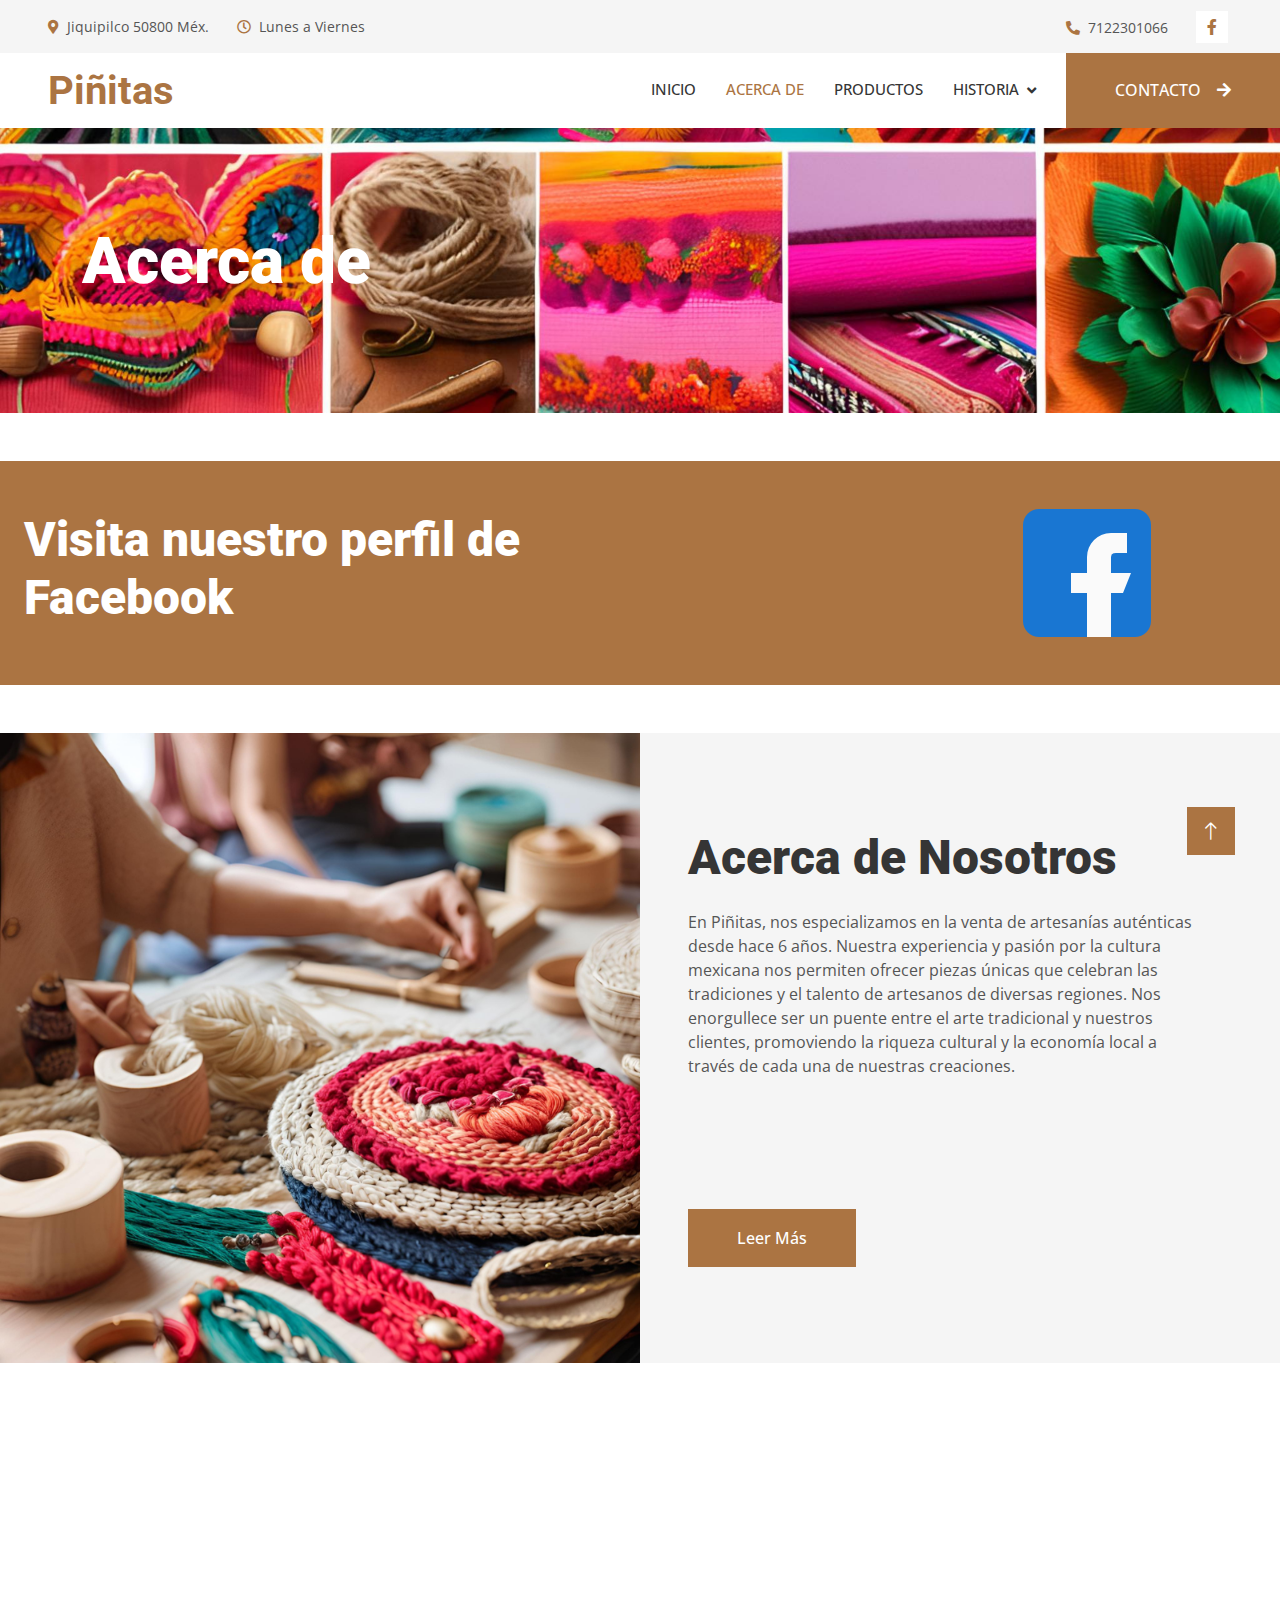
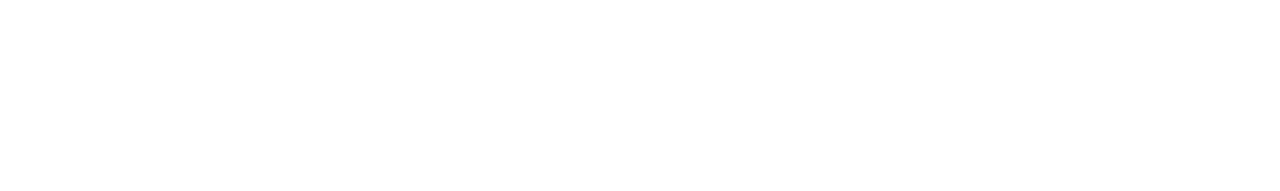
==== about.html @ dd382c9b "Add files via upload" ====
<!DOCTYPE html>
<html lang="en">

<head>
    <meta charset="utf-8">
    <title>Piñitas (Acerca de)</title>
    <meta content="width=device-width, initial-scale=1.0" name="viewport">
    <meta content="" name="keywords">
    <meta content="" name="description">

    <!-- Favicon -->
    <link href="img/favicon.ico" rel="icon">

    <!-- Google Web Fonts -->
    <link rel="preconnect" href="https://fonts.googleapis.com">
    <link rel="preconnect" href="https://fonts.gstatic.com" crossorigin>
    <link href="https://fonts.googleapis.com/css2?family=Open+Sans:wght@400;500&family=Roboto:wght@500;700;900&display=swap" rel="stylesheet"> 

    <!-- Icon Font Stylesheet -->
    <link href="https://cdnjs.cloudflare.com/ajax/libs/font-awesome/5.10.0/css/all.min.css" rel="stylesheet">
    <link href="https://cdn.jsdelivr.net/npm/bootstrap-icons@1.4.1/font/bootstrap-icons.css" rel="stylesheet">

    <!-- Libraries Stylesheet -->
    <link href="lib/animate/animate.min.css" rel="stylesheet">
    <link href="lib/owlcarousel/assets/owl.carousel.min.css" rel="stylesheet">
    <link href="lib/lightbox/css/lightbox.min.css" rel="stylesheet">

    <!-- Customized Bootstrap Stylesheet -->
    <link href="css/bootstrap.min.css" rel="stylesheet">

    <!-- Template Stylesheet -->
    <link href="css/style.css" rel="stylesheet">
</head>

<body>
    <!-- Spinner Start -->
    <div id="spinner" class="show bg-white position-fixed translate-middle w-100 vh-100 top-50 start-50 d-flex align-items-center justify-content-center">
        <div class="spinner-grow text-primary" style="width: 3rem; height: 3rem;" role="status">
            <span class="sr-only">Loading...</span>
        </div>
    </div>
    <!-- Spinner End -->


     <!-- Topbar Start -->
     <div class="container-fluid bg-light p-0">
        <div class="row gx-0 d-none d-lg-flex">
            <div class="col-lg-7 px-5 text-start">
                <div class="h-100 d-inline-flex align-items-center py-3 me-4">
                    <small class="fa fa-map-marker-alt text-primary me-2"></small>
                    <small>

                        Jiquipilco 50800 Méx.
                    </small>
                </div>
                <div class="h-100 d-inline-flex align-items-center py-3">
                    <small class="far fa-clock text-primary me-2"></small>
                    <small>Lunes a Viernes</small>
                </div>
            </div>
            <div class="col-lg-5 px-5 text-end">
                <div class="h-100 d-inline-flex align-items-center py-3 me-4">
                    <small class="fa fa-phone-alt text-primary me-2"></small>
                    <small>7122301066
                    </small>
                </div>
                <div class="h-100 d-inline-flex align-items-center">
                    <a class="btn btn-sm-square bg-white text-primary me-1" href="https://www.facebook.com/profile.php?id=61562363523118"><i
                            class="fab fa-facebook-f"></i></a>

                </div>
            </div>
        </div>
    </div>
    <!-- Topbar End -->


    <!-- Navbar Start -->
    <nav class="navbar navbar-expand-lg bg-white navbar-light sticky-top p-0">
        <a href="index.html" class="navbar-brand d-flex align-items-center px-4 px-lg-5">
            <h1 class="m-0 text-primary">Piñitas</h1>
        </a>
        <button type="button" class="navbar-toggler me-4" data-bs-toggle="collapse" data-bs-target="#navbarCollapse">
            <span class="navbar-toggler-icon"></span>
        </button>
        <div class="collapse navbar-collapse" id="navbarCollapse">
            <div class="navbar-nav ms-auto p-4 p-lg-0">
                <a href="index.html" class="nav-item nav-link ">Inicio</a>
                <a href="about.html" class="nav-item nav-link active">Acerca de</a>
                <a href="service.html" class="nav-item nav-link">Productos</a>

                <div class="nav-item dropdown">
                    <a href="#" class="nav-link dropdown-toggle" data-bs-toggle="dropdown">Historia</a>
                    <div class="dropdown-menu fade-up m-0">
                        <a href="feature.html" class="dropdown-item">Concocelo</a>
                        <a href="quote.html" class="dropdown-item">Jiquipilco</a>

                        <a href="testimonial.html" class="dropdown-item">Testimonial</a>

                    </div>
                </div>

            </div>
            <a href="contact.html" class="btn btn-primary py-4 px-lg-5 d-none d-lg-block">CONTACTO<i
                    class="fa fa-arrow-right ms-3"></i></a>
        </div>
    </nav>
    <!-- Navbar End -->


    <!-- Page Header Start -->
    <div class="container-fluid page-header py-5 mb-5">
        <div class="container py-5">
            <h1 class="display-3 text-white mb-3 animated slideInDown">Acerca de</h1>
            <nav aria-label="breadcrumb animated slideInDown">
           
            </nav>
        </div>
    </div>
    <!-- Page Header End -->


    <!-- Firm Visit Start -->
    <div class="container-fluid bg-primary bg-icon mt-5 py-6">
        
        <div class="container-xxl py-5">
            <div class="row g-8 align-items-center">
                <div class="col-md-7 wow fadeIn" data-wow-delay="0.1s">
                    <h1 class="display-5 text-white mb-">Visita nuestro perfil de Facebook</h1>
    
                </div>
                <div class="col-md-4 text-md-end wow fadeIn" data-wow-delay="0.5s">
    
                    <a href="https://www.facebook.com/profile.php?id=61562363523118" target="_blank">
                        <img class="img-fluid custom-img" src="img/facebook.png" alt="Facebook Profile">
                    </a>
    
    
                </div>
            </div>
        </div>
    </div>
    <!-- Firm Visit End -->

 <!-- About Start -->
 <div class="container-fluid bg-light overflow-hidden my-5 px-lg-0">
    <div class="container about px-lg-0">
        <div class="row g-0 mx-lg-0">
            <div class="col-lg-6 ps-lg-0" style="min-height: 400px;">
                <div class="position-relative h-100">
                    <img class="position-absolute img-fluid w-100 h-100" src="img/abou.png"
                        style="object-fit: cover;" alt="">
                </div>
            </div>
            <div class="col-lg-6 about-text py-5 wow fadeIn" data-wow-delay="0.5s">
                <div class="p-lg-5 pe-lg-0">
                    <div class="section-title text-start">
                        <h1 class="display-5 mb-4">Acerca de Nosotros</h1>
                    </div>
                    <p class="mb-4 pb-2">En Piñitas, nos especializamos en la venta de artesanías auténticas desde
                        hace 6 años. Nuestra experiencia y pasión por la cultura mexicana nos permiten ofrecer
                        piezas únicas que celebran las tradiciones y el talento de artesanos de diversas regiones.
                        Nos enorgullece ser un puente entre el arte tradicional y nuestros clientes, promoviendo la
                        riqueza cultural y la economía local a través de cada una de nuestras creaciones.</p>
                    <div class="row g-4 mb-4 pb-2">
                        <div class="col-sm-6 wow fadeIn" data-wow-delay="0.1s">
                            <div class="d-flex align-items-center">
                                <div class="d-flex flex-shrink-0 align-items-center justify-content-center bg-white"
                                    style="width: 60px; height: 60px;">
                                    <i class="fa fa-users fa-2x text-primary"></i>
                                </div>
                                <div class="ms-3">
                                    <h2 class="text-primary mb-1" data-toggle="counter-up">6</h2>

                                    <p class="fw-medium mb-0"><strong>Años de Experiencia </strong></p>
                                </div>
                            </div>
                        </div>
                        
                    </div>
                    <a href="about.html" class="btn btn-primary py-3 px-5">Leer Más</a>
                </div>
            </div>
        </div>
    </div>
</div>
<!-- About End -->


  
        

   
    <!-- Footer Start -->
    <div class="container-fluid bg-dark text-light footer mt-5 pt-5 wow fadeIn" data-wow-delay="0.1s">
        <div class="container py-5">
            <div class="row g-5">
                <div class="col-lg-3 col-md-6">
                    <h4 class="text-light mb-4">Contactanos</h4>
                    <p class="mb-2"><i class="fa fa-map-marker-alt me-3"></i>Jiquipilco 50800 Méx. </p>
                    <p class="mb-2"><i class="fa fa-phone-alt me-3"></i>7122301066 </p>
                    <p class="mb-2"><i class="fa fa-envelope me-3"></i>pinitas.artesanias@gmail.com</p>
                    <div class="d-flex pt-2">

                        <a class="btn btn-outline-light btn-social" href="https://www.facebook.com/profile.php?id=61562363523118"><i class="fab fa-facebook-f"></i></a>

                    </div>
                </div>
                <div class="col-lg-3 col-md-6">
                    <h4 class="text-light mb-4">Productos</h4>
                    <a class="btn btn-link" href="service.html">Jarros</a>
                    <a class="btn btn-link" href="service.html">Metates</a>
                    <a class="btn btn-link" href="service.html">Vestimenta</a>
                    <a class="btn btn-link" href="service.html">Juguetes</a>
                    <a class="btn btn-link" href="service.html">Dulces</a>
                    <a class="btn btn-link" href="service.html">Morrales</a>
                </div>
                <div class="col-lg-3 col-md-6">
                    <h4 class="text-light mb-4">Enlaces más visitados</h4>
                    <a class="btn btn-link" href="about.html">Acerca de</a>
                    <a class="btn btn-link" href="service.html">Productos</a>
                    <a class="btn btn-link" href="feature.html">Concocelo</a>
                    <a class="btn btn-link" href="quote.html">Jiquipilco</a>
                    <a class="btn btn-link" href="testimonial.html">Testimonial</a>
                    <a class="btn btn-link" href="contact.html">Contacto</a>
                </div>
                <div class="col-lg-3 col-md-6">
                    <h1 class="text-primary mb-4">Piñitas</h1>

                    <p>"Artesanias y Tradición"</p>
                    <div class="position-relative mx-auto" style="max-width: 400px;">

                        <button type="button" class="btn btn-primary py-1 position-relative top-0 end-0 mt-2 me-1"> <a
                                href="contact.html" class="text-light">Contacto</a></button>
                    </div>
                </div>
            </div>
        </div>

    </div>
    <!-- Footer End -->


    <!-- Back to Top -->
    <a href="#" class="btn btn-lg btn-primary btn-lg-square rounded-0 back-to-top"><i class="bi bi-arrow-up"></i></a>


    <!-- JavaScript Libraries -->
    <script src="https://code.jquery.com/jquery-3.4.1.min.js"></script>
    <script src="https://cdn.jsdelivr.net/npm/bootstrap@5.0.0/dist/js/bootstrap.bundle.min.js"></script>
    <script src="lib/wow/wow.min.js"></script>
    <script src="lib/easing/easing.min.js"></script>
    <script src="lib/waypoints/waypoints.min.js"></script>
    <script src="lib/counterup/counterup.min.js"></script>
    <script src="lib/owlcarousel/owl.carousel.min.js"></script>
    <script src="lib/isotope/isotope.pkgd.min.js"></script>
    <script src="lib/lightbox/js/lightbox.min.js"></script>

    <!-- Template Javascript -->
    <script src="js/main.js"></script>
</body>

</html>
---- css/style.css ----
/********** Template CSS **********/
:root {
    --primary: #AB7442;
    --light: #F5F5F5;
    --dark: #353535;
}

.fw-medium {
    font-weight: 500 !important;
}

.fw-bold {
    font-weight: 700 !important;
}

.fw-black {
    font-weight: 900 !important;
}

.back-to-top {
    position: fixed;
    display: none;
    right: 45px;
    bottom: 45px;
    z-index: 99;
}


/*** Spinner ***/
#spinner {
    opacity: 0;
    visibility: hidden;
    transition: opacity .5s ease-out, visibility 0s linear .5s;
    z-index: 99999;
}

#spinner.show {
    transition: opacity .5s ease-out, visibility 0s linear 0s;
    visibility: visible;
    opacity: 1;
}


/*** Button ***/
.btn {
    font-weight: 500;
    transition: .5s;
}

.btn.btn-primary,
.btn.btn-secondary {
    color: #FFFFFF;
}

.btn-square {
    width: 38px;
    height: 38px;
}

.btn-sm-square {
    width: 32px;
    height: 32px;
}

.btn-lg-square {
    width: 48px;
    height: 48px;
}

.btn-square,
.btn-sm-square,
.btn-lg-square {
    padding: 0;
    display: flex;
    align-items: center;
    justify-content: center;
    font-weight: normal;
}

/*** Navbar ***/
.navbar .dropdown-toggle::after {
    border: none;
    content: "\f107";
    font-family: "Font Awesome 5 Free";
    font-weight: 900;
    vertical-align: middle;
    margin-left: 8px;
}

.navbar-light .navbar-nav .nav-link {
    margin-right: 30px;
    padding: 25px 0;
    color: #FFFFFF;
    font-size: 15px;
    font-weight: 500;
    text-transform: uppercase;
    outline: none;
}

.navbar-light .navbar-nav .nav-link:hover,
.navbar-light .navbar-nav .nav-link.active {
    color: var(--primary);
}

@media (max-width: 991.98px) {
    .navbar-light .navbar-nav .nav-link  {
        margin-right: 0;
        padding: 10px 0;
    }

    .navbar-light .navbar-nav {
        border-top: 1px solid #EEEEEE;
    }
}

.navbar-light .navbar-brand,
.navbar-light a.btn {
    height: 75px;
}

.navbar-light .navbar-nav .nav-link {
    color: var(--dark);
    font-weight: 500;
}

.navbar-light.sticky-top {
    top: -100px;
    transition: .5s;
}

@media (min-width: 992px) {
    .navbar .nav-item .dropdown-menu {
        display: block;
        border: none;
        margin-top: 0;
        top: 150%;
        opacity: 0;
        visibility: hidden;
        transition: .5s;
    }

    .navbar .nav-item:hover .dropdown-menu {
        top: 100%;
        visibility: visible;
        transition: .5s;
        opacity: 1;
    }
}


/*** Header ***/
@media (max-width: 768px) {
    .header-carousel .owl-carousel-item {
        position: relative;
        min-height: 500px;
    }
    
    .header-carousel .owl-carousel-item img {
        position: absolute;
        width: 100%;
        height: 100%;
        object-fit: cover;
    }

    .header-carousel .owl-carousel-item h5,
    .header-carousel .owl-carousel-item p {
        font-size: 14px !important;
        font-weight: 400 !important;
    }

    .header-carousel .owl-carousel-item h1 {
        font-size: 30px;
        font-weight: 600;
    }
}

.header-carousel .owl-nav {
    position: absolute;
    width: 200px;
    height: 45px;
    bottom: 30px;
    left: 50%;
    transform: translateX(-50%);
    display: flex;
    justify-content: space-between;
}

.header-carousel .owl-nav .owl-prev,
.header-carousel .owl-nav .owl-next {
    width: 45px;
    height: 45px;
    display: flex;
    align-items: center;
    justify-content: center;
    color: #FFFFFF;
    background: transparent;
    border: 1px solid #FFFFFF;
    font-size: 22px;
    transition: .5s;
}

.header-carousel .owl-nav .owl-prev:hover,
.header-carousel .owl-nav .owl-next:hover {
    background: var(--primary);
    border-color: var(--primary);
}

.header-carousel .owl-dots {
    position: absolute;
    height: 45px;
    bottom: 30px;
    left: 50%;
    transform: translateX(-50%);
    display: flex;
    align-items: center;
    justify-content: center;
}

.header-carousel .owl-dot {
    position: relative;
    display: inline-block;
    margin: 0 5px;
    width: 15px;
    height: 15px;
    background: transparent;
    border: 1px solid #FFFFFF;
    transition: .5s;
}

.header-carousel .owl-dot::after {
    position: absolute;
    content: "";
    width: 5px;
    height: 5px;
    top: 4px;
    left: 4px;
    background: transparent;
    border: 1px solid #FFFFFF;
}

.header-carousel .owl-dot.active {
    background: var(--primary);
    border-color: var(--primary);
}

.page-header {
    background:  url(../img/carruselfondo.png) center center no-repeat;
    background-size: cover;
}

.breadcrumb-item + .breadcrumb-item::before {
    color: var(--light);
}


/*** Section Title ***/
.section-title h1 {
    position: relative;
    display: inline-block;
    padding: 0 60px;
}

.section-title.text-start h1 {
    padding-left: 0;
}
/*** Section
.section-title h1::before,
.section-title h1::after {
    position: absolute;
    content: "";
    width: 45px;
    height: 5px;
    bottom: 0;
    background: var(--dark);
}
Title ***/

.section-title h1::before {
    left: 0;
}

.section-title h1::after {
    right: 0;
}

.section-title.text-start h1::before {
    display: none;
}


/*** About ***/
@media (min-width: 992px) {
    .container.about {
        max-width: 100% !important;
    }

    .about-text  {
        padding-right: calc(((100% - 960px) / 2) + .75rem);
    }
}

@media (min-width: 1200px) {
    .about-text  {
        padding-right: calc(((100% - 1140px) / 2) + .75rem);
    }
}

@media (min-width: 1400px) {
    .about-text  {
        padding-right: calc(((100% - 1320px) / 2) + .75rem);
    }
}


/*** Service ***/
.service-item img {
    transition: .5s;
}

.service-item:hover img {
    transform: scale(1.1);
}


/*** Feature ***/
@media (min-width: 992px) {
    .container.feature {
        max-width: 100% !important;
    }

    .feature-text  {
        padding-left: calc(((100% - 960px) / 2) + .75rem);
    }
}

@media (min-width: 1200px) {
    .feature-text  {
        padding-left: calc(((100% - 1140px) / 2) + .75rem);
    }
}

@media (min-width: 1400px) {
    .feature-text  {
        padding-left: calc(((100% - 1320px) / 2) + .75rem);
    }
}


/*** Project Portfolio ***/
#portfolio-flters li {
    display: inline-block;
    font-weight: 500;
    color: var(--dark);
    cursor: pointer;
    transition: .5s;
    border-bottom: 2px solid transparent;
}

#portfolio-flters li:hover,
#portfolio-flters li.active {
    color: var(--primary);
    border-color: var(--primary);
}

.portfolio-item img {
    transition: .5s;
}

.portfolio-item:hover img {
    transform: scale(1.1);
}

.portfolio-item .portfolio-overlay {
    position: absolute;
    display: flex;
    align-items: center;
    justify-content: center;
    width: 0;
    height: 0;
    bottom: 0;
    left: 50%;
    background: rgba(53, 53, 53, .7);
    transition: .5s;
}

.portfolio-item:hover .portfolio-overlay {
    width: 100%;
    height: 100%;
    left: 0;
}

.portfolio-item .portfolio-overlay .btn {
    opacity: 0;
}

.portfolio-item:hover .portfolio-overlay .btn {
    opacity: 1;
}


/*** Quote ***/
@media (min-width: 992px) {
    .container.quote {
        max-width: 100% !important;
    }

    .quote-text  {
        padding-right: calc(((100% - 960px) / 2) + .75rem);
    }
}

@media (min-width: 1200px) {
    .quote-text  {
        padding-right: calc(((100% - 1140px) / 2) + .75rem);
    }
}

@media (min-width: 1400px) {
    .quote-text  {
        padding-right: calc(((100% - 1320px) / 2) + .75rem);
    }
}


/*** Team ***/
.team-item img {
    transition: .5s;
}

.team-item:hover img {
    transform: scale(1.1);
}

.team-item .team-social {
    position: absolute;
    width: 38px;
    top: 50%;
    left: -38px;
    transform: translateY(-50%);
    display: flex;
    flex-direction: column;
    background: #FFFFFF;
    transition: .5s;
}

.team-item .team-social .btn {
    color: var(--primary);
    background: #FFFFFF;
}

.team-item .team-social .btn:hover {
    color: #FFFFFF;
    background: var(--primary);
}

.team-item:hover .team-social {
    left: 0;
}


/*** Testimonial ***/
.testimonial-carousel::before {
    position: absolute;
    content: "";
    top: 0;
    left: 0;
    height: 100%;
    width: 0;
    background: linear-gradient(to right, rgba(255, 255, 255, 1) 0%, rgba(255, 255, 255, 0) 100%);
    z-index: 1;
}

.testimonial-carousel::after {
    position: absolute;
    content: "";
    top: 0;
    right: 0;
    height: 100%;
    width: 0;
    background: linear-gradient(to left, rgba(255, 255, 255, 1) 0%, rgba(255, 255, 255, 0) 100%);
    z-index: 1;
}

@media (min-width: 768px) {
    .testimonial-carousel::before,
    .testimonial-carousel::after {
        width: 200px;
    }
}

@media (min-width: 992px) {
    .testimonial-carousel::before,
    .testimonial-carousel::after {
        width: 300px;
    }
}

.testimonial-carousel .owl-item .testimonial-text {
    border: 5px solid var(--light);
    transform: scale(.8);
    transition: .5s;
}

.testimonial-carousel .owl-item.center .testimonial-text {
    transform: scale(1);
}

.testimonial-carousel .owl-nav {
    position: absolute;
    width: 350px;
    top: 10px;
    left: 50%;
    transform: translateX(-50%);
    display: flex;
    justify-content: space-between;
    opacity: 0;
    transition: .5s;
    z-index: 1;
}

.testimonial-carousel:hover .owl-nav {
    width: 300px;
    opacity: 1;
}

.testimonial-carousel .owl-nav .owl-prev,
.testimonial-carousel .owl-nav .owl-next {
    position: relative;
    color: var(--primary);
    font-size: 45px;
    transition: .5s;
}

.testimonial-carousel .owl-nav .owl-prev:hover,
.testimonial-carousel .owl-nav .owl-next:hover {
    color: var(--dark);
}


/*** Contact ***/
@media (min-width: 992px) {
    .container.contact {
        max-width: 100% !important;
    }

    .contact-text  {
        padding-left: calc(((100% - 960px) / 2) + .75rem);
    }
}

@media (min-width: 1200px) {
    .contact-text  {
        padding-left: calc(((100% - 1140px) / 2) + .75rem);
    }
}

@media (min-width: 1400px) {
    .contact-text  {
        padding-left: calc(((100% - 1320px) / 2) + .75rem);
    }
}


/*** Footer ***/
.footer {
    background: linear-gradient(rgba(53, 53, 53, .7), rgba(53, 53, 53, .7)), url(../img/footer.jpg) center center no-repeat;
    background-size: cover;
}

.footer .btn.btn-social {
    margin-right: 5px;
    width: 35px;
    height: 35px;
    display: flex;
    align-items: center;
    justify-content: center;
    color: var(--light);
    border: 1px solid #FFFFFF;
    transition: .3s;
}

.footer .btn.btn-social:hover {
    color: var(--primary);
}

.footer .btn.btn-link {
    display: block;
    margin-bottom: 5px;
    padding: 0;
    text-align: left;
    color: #FFFFFF;
    font-size: 15px;
    font-weight: normal;
    text-transform: capitalize;
    transition: .3s;
}

.footer .btn.btn-link::before {
    position: relative;
    content: "\f105";
    font-family: "Font Awesome 5 Free";
    font-weight: 900;
    margin-right: 10px;
}

.footer .btn.btn-link:hover {
    color: var(--primary);
    letter-spacing: 1px;
    box-shadow: none;
}

.footer .copyright {
    padding: 25px 0;
    font-size: 15px;
    border-top: 1px solid rgba(256, 256, 256, .1);
}

.footer .copyright a {
    color: var(--light);
}

.footer .copyright a:hover {
    color: var(--primary);
}
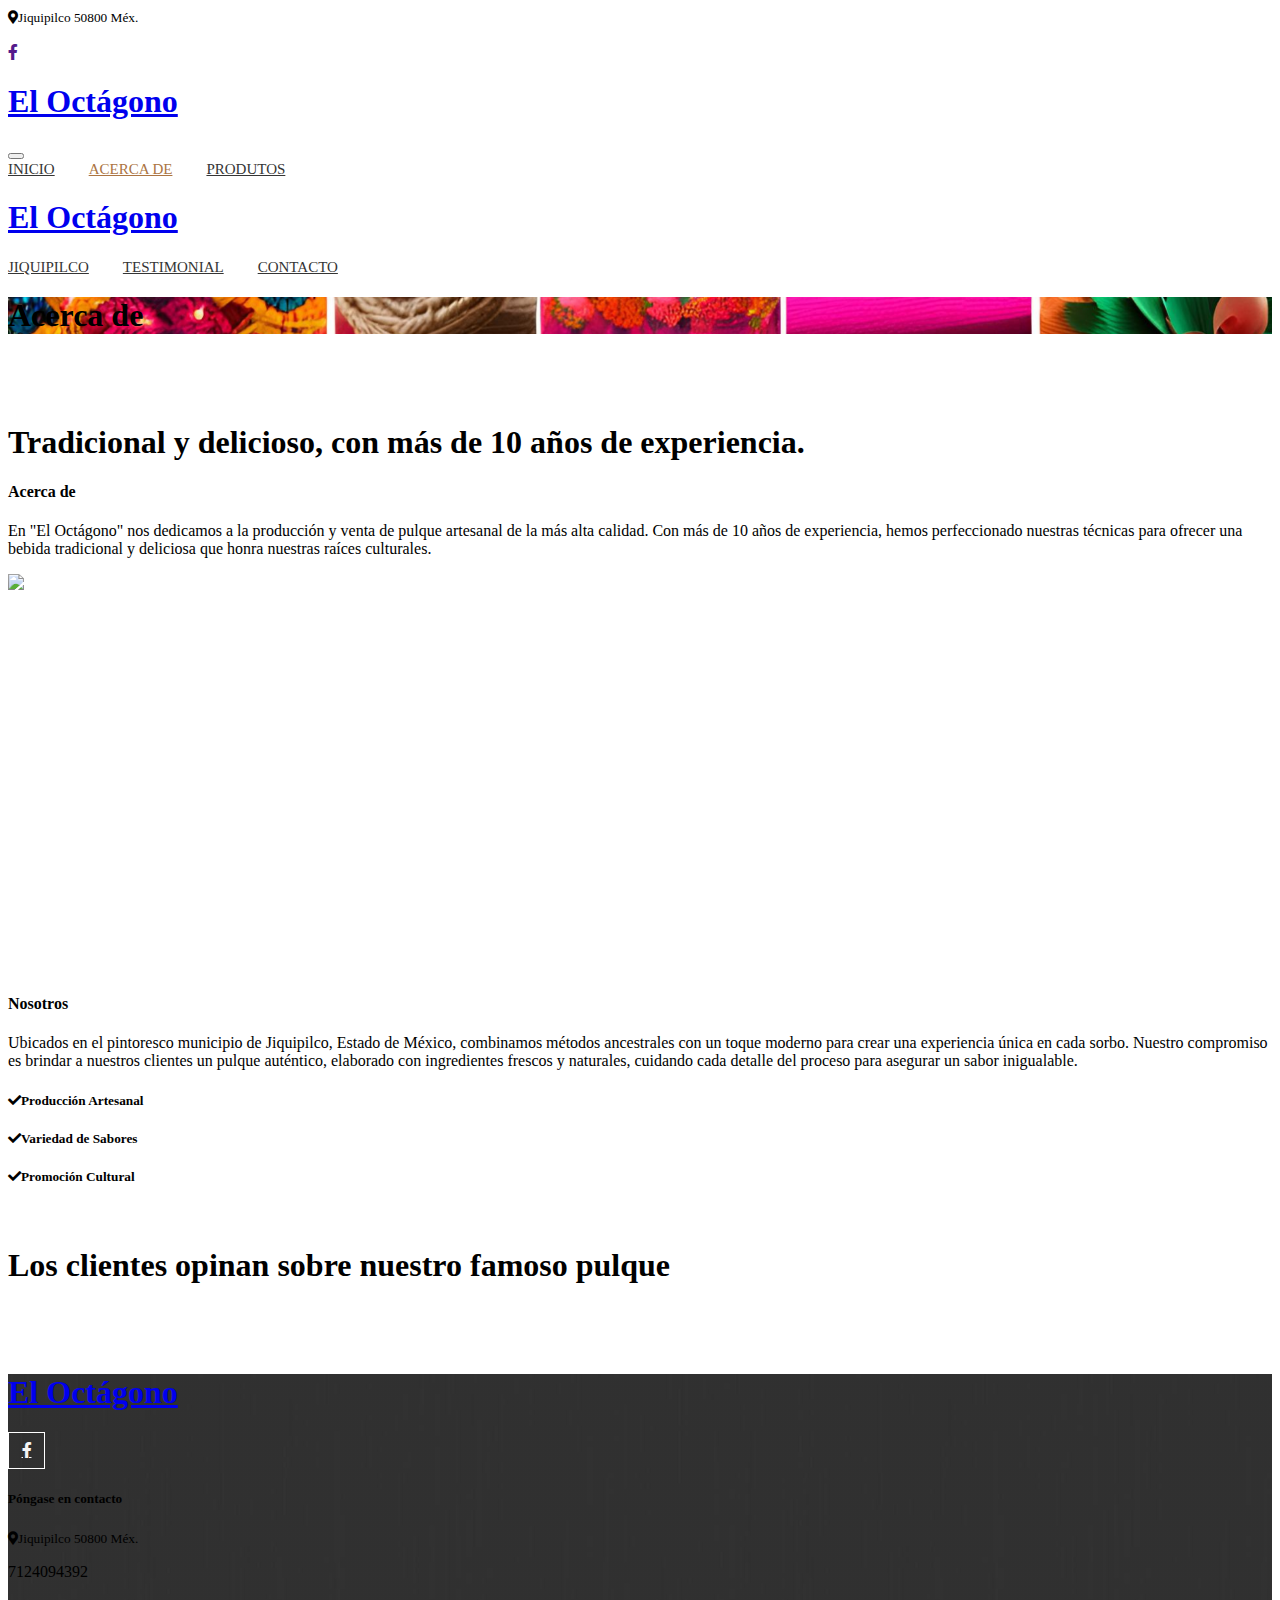
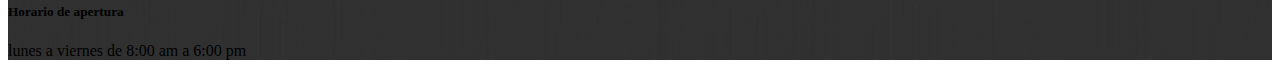
==== commit ec89b04f: "Add files via upload" ====
--- a/about.html
+++ b/about.html
@@ -3,71 +3,50 @@
 
 <head>
     <meta charset="utf-8">
-    <title>Piñitas (Acerca de)</title>
+    <title>El Octágono (Acerca de)</title>
     <meta content="width=device-width, initial-scale=1.0" name="viewport">
-    <meta content="" name="keywords">
-    <meta content="" name="description">
+    <meta content="Free HTML Templates" name="keywords">
+    <meta content="Free HTML Templates" name="description">
 
     <!-- Favicon -->
     <link href="img/favicon.ico" rel="icon">
 
     <!-- Google Web Fonts -->
-    <link rel="preconnect" href="https://fonts.googleapis.com">
-    <link rel="preconnect" href="https://fonts.gstatic.com" crossorigin>
-    <link href="https://fonts.googleapis.com/css2?family=Open+Sans:wght@400;500&family=Roboto:wght@500;700;900&display=swap" rel="stylesheet"> 
-
-    <!-- Icon Font Stylesheet -->
+    <link rel="preconnect" href="https://fonts.gstatic.com">
+    <link href="https://fonts.googleapis.com/css2?family=Poppins:wght@400;500;600;700&display=swap" rel="stylesheet">
+
+    <!-- Font Awesome -->
     <link href="https://cdnjs.cloudflare.com/ajax/libs/font-awesome/5.10.0/css/all.min.css" rel="stylesheet">
-    <link href="https://cdn.jsdelivr.net/npm/bootstrap-icons@1.4.1/font/bootstrap-icons.css" rel="stylesheet">
 
     <!-- Libraries Stylesheet -->
-    <link href="lib/animate/animate.min.css" rel="stylesheet">
     <link href="lib/owlcarousel/assets/owl.carousel.min.css" rel="stylesheet">
     <link href="lib/lightbox/css/lightbox.min.css" rel="stylesheet">
 
     <!-- Customized Bootstrap Stylesheet -->
-    <link href="css/bootstrap.min.css" rel="stylesheet">
-
-    <!-- Template Stylesheet -->
     <link href="css/style.css" rel="stylesheet">
 </head>
 
 <body>
-    <!-- Spinner Start -->
-    <div id="spinner" class="show bg-white position-fixed translate-middle w-100 vh-100 top-50 start-50 d-flex align-items-center justify-content-center">
-        <div class="spinner-grow text-primary" style="width: 3rem; height: 3rem;" role="status">
-            <span class="sr-only">Loading...</span>
-        </div>
-    </div>
-    <!-- Spinner End -->
-
-
-     <!-- Topbar Start -->
-     <div class="container-fluid bg-light p-0">
-        <div class="row gx-0 d-none d-lg-flex">
-            <div class="col-lg-7 px-5 text-start">
-                <div class="h-100 d-inline-flex align-items-center py-3 me-4">
-                    <small class="fa fa-map-marker-alt text-primary me-2"></small>
-                    <small>
-
-                        Jiquipilco 50800 Méx.
-                    </small>
-                </div>
-                <div class="h-100 d-inline-flex align-items-center py-3">
-                    <small class="far fa-clock text-primary me-2"></small>
-                    <small>Lunes a Viernes</small>
-                </div>
-            </div>
-            <div class="col-lg-5 px-5 text-end">
-                <div class="h-100 d-inline-flex align-items-center py-3 me-4">
-                    <small class="fa fa-phone-alt text-primary me-2"></small>
-                    <small>7122301066
-                    </small>
-                </div>
-                <div class="h-100 d-inline-flex align-items-center">
-                    <a class="btn btn-sm-square bg-white text-primary me-1" href="https://www.facebook.com/profile.php?id=61562363523118"><i
-                            class="fab fa-facebook-f"></i></a>
-
+    <!-- Topbar Start -->
+    <div class="container-fluid bg-primary py-3 d-none d-md-block">
+        <div class="container">
+            <div class="row">
+                <div class="col-md-6 text-center text-lg-left mb-2 mb-lg-0">
+                    <div class="d-inline-flex align-items-center">
+                        <small><i class="fa fa-map-marker-alt me-2 text-white"></i>Jiquipilco 50800 Méx.</small>
+                        <br><br>
+
+                    </div>
+
+                </div>
+
+                <div class="col-md-6 text-center text-lg-right">
+                    <div class="d-inline-flex align-items-center">
+                        <a class="text-white px-3" href="">
+                            <i class="fab fa-facebook-f"></i>
+                        </a>
+
+                    </div>
                 </div>
             </div>
         </div>
@@ -76,186 +55,206 @@
 
 
     <!-- Navbar Start -->
-    <nav class="navbar navbar-expand-lg bg-white navbar-light sticky-top p-0">
-        <a href="index.html" class="navbar-brand d-flex align-items-center px-4 px-lg-5">
-            <h1 class="m-0 text-primary">Piñitas</h1>
-        </a>
-        <button type="button" class="navbar-toggler me-4" data-bs-toggle="collapse" data-bs-target="#navbarCollapse">
-            <span class="navbar-toggler-icon"></span>
-        </button>
-        <div class="collapse navbar-collapse" id="navbarCollapse">
-            <div class="navbar-nav ms-auto p-4 p-lg-0">
-                <a href="index.html" class="nav-item nav-link ">Inicio</a>
-                <a href="about.html" class="nav-item nav-link active">Acerca de</a>
-                <a href="service.html" class="nav-item nav-link">Productos</a>
-
-                <div class="nav-item dropdown">
-                    <a href="#" class="nav-link dropdown-toggle" data-bs-toggle="dropdown">Historia</a>
-                    <div class="dropdown-menu fade-up m-0">
-                        <a href="feature.html" class="dropdown-item">Concocelo</a>
-                        <a href="quote.html" class="dropdown-item">Jiquipilco</a>
-
-                        <a href="testimonial.html" class="dropdown-item">Testimonial</a>
-
-                    </div>
-                </div>
-
-            </div>
-            <a href="contact.html" class="btn btn-primary py-4 px-lg-5 d-none d-lg-block">CONTACTO<i
-                    class="fa fa-arrow-right ms-3"></i></a>
-        </div>
-    </nav>
+    <div class="container-fluid position-relative nav-bar p-0">
+        <div class="container-lg position-relative p-0 px-lg-3" style="z-index: 9;">
+            <nav class="navbar navbar-expand-lg bg-white navbar-light shadow p-lg-0">
+                <a href="index.html" class="navbar-brand d-block d-lg-none">
+                    <h1 class="m-0 display-4 text-primary">El Octágono</h1>
+                </a>
+                <button type="button" class="navbar-toggler" data-toggle="collapse" data-target="#navbarCollapse">
+                    <span class="navbar-toggler-icon"></span>
+                </button>
+                <div class="collapse navbar-collapse justify-content-between" id="navbarCollapse">
+                    <div class="navbar-nav ml-auto py-0">
+                        <a href="index.html" class="nav-item nav-link ">Inicio</a>
+                        <a href="about.html" class="nav-item nav-link active">Acerca de</del></a>
+                        <a href="product.html" class="nav-item nav-link">Produtos</a>
+                    </div>
+                    <a href="index.html" class="navbar-brand mx-5 d-none d-lg-block">
+                        <h1 class="m-0 display-4 text-primary">El Octágono</h1>
+                    </a>
+                    <div class="navbar-nav mr-auto py-0">
+                        <a href="service.html" class="nav-item nav-link">Jiquipilco</a>
+                        <a href="gallery.html" class="nav-item nav-link">Testimonial</a>
+                        <a href="contact.html" class="nav-item nav-link">Contacto</a>
+                    </div>
+                </div>
+            </nav>
+        </div>
+    </div>
     <!-- Navbar End -->
 
 
-    <!-- Page Header Start -->
-    <div class="container-fluid page-header py-5 mb-5">
+
+    <!-- Header Start -->
+    <div class="jumbotron jumbotron-fluid page-header" style="margin-bottom: 90px;">
+        <div class="container text-center py-5">
+            <h1 class="text-white display-3 mt-lg-5">Acerca de</h1>
+         
+        </div>
+    </div>
+    <!-- Header End -->
+
+
+      <!-- About Start -->
+      <div class="container-fluid py-5">
         <div class="container py-5">
-            <h1 class="display-3 text-white mb-3 animated slideInDown">Acerca de</h1>
-            <nav aria-label="breadcrumb animated slideInDown">
-           
-            </nav>
-        </div>
-    </div>
-    <!-- Page Header End -->
-
-
-    <!-- Firm Visit Start -->
-    <div class="container-fluid bg-primary bg-icon mt-5 py-6">
-        
-        <div class="container-xxl py-5">
-            <div class="row g-8 align-items-center">
-                <div class="col-md-7 wow fadeIn" data-wow-delay="0.1s">
-                    <h1 class="display-5 text-white mb-">Visita nuestro perfil de Facebook</h1>
+            <div class="row justify-content-center">
+                <div class="col-lg-7">
+                    <h1 class="section-title position-relative text-center mb-5">Tradicional y delicioso, con más de 10
+                        años de experiencia.</h1>
+                </div>
+            </div>
+            <div class="row">
+                <div class="col-lg-4 py-5">
+                    <h4 class="font-weight-bold mb-3">Acerca de</h4>
+
+                    <p>En "El Octágono" nos dedicamos a la producción y venta de pulque artesanal de la más alta
+                        calidad. Con más de 10 años de experiencia, hemos perfeccionado nuestras técnicas para ofrecer
+                        una bebida tradicional y deliciosa que honra nuestras raíces culturales.</p>
+
+                </div>
+                <div class="col-lg-4" style="min-height: 400px;">
+                    <div class="position-relative h-100 rounded overflow-hidden">
+                        <img class="position-absolute w-100 h-100" src="img/pulque.png" style="object-fit: cover;">
+                    </div>
+                </div>
+                <div class="col-lg-4 py-5">
+                    <h4 class="font-weight-bold mb-3">Nosotros</h4>
+                    <p>Ubicados en el pintoresco municipio de Jiquipilco, Estado de México, combinamos métodos
+                        ancestrales con un toque moderno para crear una experiencia única en cada sorbo. Nuestro
+                        compromiso es brindar a nuestros clientes un pulque auténtico, elaborado con ingredientes
+                        frescos y naturales, cuidando cada detalle del proceso para asegurar un sabor inigualable.</p>
+                    <h5 class="text-muted mb-3"><i class="fa fa-check text-secondary mr-3"></i>Producción Artesanal</h5>
+                    <h5 class="text-muted mb-3"><i class="fa fa-check text-secondary mr-3"></i>Variedad de Sabores</h5>
+                    <h5 class="text-muted mb-3"><i class="fa fa-check text-secondary mr-3"></i>Promoción Cultural</h5>
+
+                </div>
+            </div>
+        </div>
+    </div>
+    <p align="center">
+        <a href="about.html" class="btn btn-primary mt-2">Leer Más</a>
+    </p>
+
+
+    <!-- About End -->
+
+
+
+
+      <!-- Testimonial Start -->
+      <div class="container-fluid py-5">
+        <div class="container py-5">
+            <div class="row justify-content-center">
+                <div class="col-lg-6">
+                    <h1 class="section-title position-relative text-center mb-5">Los clientes opinan sobre nuestro
+                        famoso pulque
+                    </h1>
+                </div>
+            </div>
+            <div class="row justify-content-center">
+                <div class="col-lg-8">
+                    <div class="owl-carousel testimonial-carousel">
+                        <div class="text-center">
+                            <i class="fa fa-3x fa-quote-left text-primary mb-4"></i>
+                            <h4 class="font-weight-light mb-4">Desde que descubrí El Octágono, se ha convertido en mi
+                                lugar de referencia para cerrar negocios en un ambiente relajado y auténtico. Los
+                                pulques son espectaculares, cada uno con su propio carácter y sabor distintivo. Es un
+                                placer poder llevar a mis clientes y socios a un lugar donde se puede disfrutar de una
+                                bebida tradicional hecha con tanto esmero y dedicación.</h4>
+                            <img class="img-fluid mx-auto mb-3" src="img/javier.png" alt="">
+                            <h5 class="font-weight-bold m-0">Javier López</h5>
+                            <span> Empresario</span>
+                        </div>
+                        <div class="text-center">
+                            <i class="fa fa-3x fa-quote-left text-primary mb-4"></i>
+                            <h4 class="font-weight-light mb-4">El Octágono es mi lugar favorito para disfrutar de un
+                                buen pulque. La variedad de sabores es impresionante y la calidad es inigualable. Cada
+                                visita es una experiencia única, con un ambiente acogedor y un servicio excepcional.
+                                Como chef, valoro mucho los ingredientes frescos y el cuidado en la preparación, y El
+                                Octágono nunca me decepciona.</h4>
+                            <img class="img-fluid mx-auto mb-3" src="img/laura.png" alt="">
+                            <h5 class="font-weight-bold m-0">Laura Méndez</h5>
+                            <span>Chef</span>
+                        </div>
+                        <div class="text-center">
+                            <i class="fa fa-3x fa-quote-left text-primary mb-4"></i>
+                            <h4 class="font-weight-light mb-4">Como historiadora, siempre me ha fascinado la riqueza
+                                cultural detrás del pulque. El Octágono no solo ofrece una amplia variedad de esta
+                                bebida ancestral, sino que también respeta y promueve su historia. El ambiente es
+                                perfecto para una charla tranquila mientras se disfruta de un pulque delicioso.
+                                Recomiendo El Octágono a todos aquellos que quieren probar un pedacito de historia en
+                                cada sorbo.</h4>
+                            <img class="img-fluid mx-auto mb-3" src="img/mariana.png" alt="">
+                            <h5 class="font-weight-bold m-0">Mariana Torres</h5>
+                            <span>Historiadora</span>
+                        </div>
+                    </div>
+                </div>
+            </div>
+        </div>
+    </div>
+    <!-- Testimonial End -->
+
+
     
-                </div>
-                <div class="col-md-4 text-md-end wow fadeIn" data-wow-delay="0.5s">
-    
-                    <a href="https://www.facebook.com/profile.php?id=61562363523118" target="_blank">
-                        <img class="img-fluid custom-img" src="img/facebook.png" alt="Facebook Profile">
+
+
+      <!-- Footer Start -->
+      <div class="container-fluid footer bg-light py-5" style="margin-top: 90px;">
+        <div class="container text-center py-5">
+            <div class="row">
+                <div class="col-12 mb-4">
+                    <a href="index.html" class="navbar-brand m-0">
+                        <a href="index.html" class="navbar-brand mx-5 d-none d-lg-block">
+                            <h1 class="m-0 display-4 text-primary">El Octágono</h1>
+                        </a>
                     </a>
-    
-    
-                </div>
-            </div>
-        </div>
-    </div>
-    <!-- Firm Visit End -->
-
- <!-- About Start -->
- <div class="container-fluid bg-light overflow-hidden my-5 px-lg-0">
-    <div class="container about px-lg-0">
-        <div class="row g-0 mx-lg-0">
-            <div class="col-lg-6 ps-lg-0" style="min-height: 400px;">
-                <div class="position-relative h-100">
-                    <img class="position-absolute img-fluid w-100 h-100" src="img/abou.png"
-                        style="object-fit: cover;" alt="">
-                </div>
-            </div>
-            <div class="col-lg-6 about-text py-5 wow fadeIn" data-wow-delay="0.5s">
-                <div class="p-lg-5 pe-lg-0">
-                    <div class="section-title text-start">
-                        <h1 class="display-5 mb-4">Acerca de Nosotros</h1>
-                    </div>
-                    <p class="mb-4 pb-2">En Piñitas, nos especializamos en la venta de artesanías auténticas desde
-                        hace 6 años. Nuestra experiencia y pasión por la cultura mexicana nos permiten ofrecer
-                        piezas únicas que celebran las tradiciones y el talento de artesanos de diversas regiones.
-                        Nos enorgullece ser un puente entre el arte tradicional y nuestros clientes, promoviendo la
-                        riqueza cultural y la economía local a través de cada una de nuestras creaciones.</p>
-                    <div class="row g-4 mb-4 pb-2">
-                        <div class="col-sm-6 wow fadeIn" data-wow-delay="0.1s">
-                            <div class="d-flex align-items-center">
-                                <div class="d-flex flex-shrink-0 align-items-center justify-content-center bg-white"
-                                    style="width: 60px; height: 60px;">
-                                    <i class="fa fa-users fa-2x text-primary"></i>
-                                </div>
-                                <div class="ms-3">
-                                    <h2 class="text-primary mb-1" data-toggle="counter-up">6</h2>
-
-                                    <p class="fw-medium mb-0"><strong>Años de Experiencia </strong></p>
-                                </div>
-                            </div>
-                        </div>
-                        
-                    </div>
-                    <a href="about.html" class="btn btn-primary py-3 px-5">Leer Más</a>
-                </div>
-            </div>
-        </div>
-    </div>
-</div>
-<!-- About End -->
-
-
-  
-        
-
-   
-    <!-- Footer Start -->
-    <div class="container-fluid bg-dark text-light footer mt-5 pt-5 wow fadeIn" data-wow-delay="0.1s">
-        <div class="container py-5">
-            <div class="row g-5">
-                <div class="col-lg-3 col-md-6">
-                    <h4 class="text-light mb-4">Contactanos</h4>
-                    <p class="mb-2"><i class="fa fa-map-marker-alt me-3"></i>Jiquipilco 50800 Méx. </p>
-                    <p class="mb-2"><i class="fa fa-phone-alt me-3"></i>7122301066 </p>
-                    <p class="mb-2"><i class="fa fa-envelope me-3"></i>pinitas.artesanias@gmail.com</p>
-                    <div class="d-flex pt-2">
-
-                        <a class="btn btn-outline-light btn-social" href="https://www.facebook.com/profile.php?id=61562363523118"><i class="fab fa-facebook-f"></i></a>
-
-                    </div>
-                </div>
-                <div class="col-lg-3 col-md-6">
-                    <h4 class="text-light mb-4">Productos</h4>
-                    <a class="btn btn-link" href="service.html">Jarros</a>
-                    <a class="btn btn-link" href="service.html">Metates</a>
-                    <a class="btn btn-link" href="service.html">Vestimenta</a>
-                    <a class="btn btn-link" href="service.html">Juguetes</a>
-                    <a class="btn btn-link" href="service.html">Dulces</a>
-                    <a class="btn btn-link" href="service.html">Morrales</a>
-                </div>
-                <div class="col-lg-3 col-md-6">
-                    <h4 class="text-light mb-4">Enlaces más visitados</h4>
-                    <a class="btn btn-link" href="about.html">Acerca de</a>
-                    <a class="btn btn-link" href="service.html">Productos</a>
-                    <a class="btn btn-link" href="feature.html">Concocelo</a>
-                    <a class="btn btn-link" href="quote.html">Jiquipilco</a>
-                    <a class="btn btn-link" href="testimonial.html">Testimonial</a>
-                    <a class="btn btn-link" href="contact.html">Contacto</a>
-                </div>
-                <div class="col-lg-3 col-md-6">
-                    <h1 class="text-primary mb-4">Piñitas</h1>
-
-                    <p>"Artesanias y Tradición"</p>
-                    <div class="position-relative mx-auto" style="max-width: 400px;">
-
-                        <button type="button" class="btn btn-primary py-1 position-relative top-0 end-0 mt-2 me-1"> <a
-                                href="contact.html" class="text-light">Contacto</a></button>
-                    </div>
-                </div>
-            </div>
-        </div>
-
+                </div>
+                <div class="col-12 mb-4">
+
+                    <a class="btn btn-outline-secondary btn-social mr-2" href="#"><i class="fab fa-facebook-f"></i></a>
+
+                </div>
+                <div class="col-12 mt-2 mb-4">
+                    <div class="row">
+                        <div class="col-sm-6 text-center text-sm-right border-right mb-3 mb-sm-0">
+                            <h5 class="font-weight-bold mb-2">Póngase en contacto</h5>
+                            <small><i class="fa fa-map-marker-alt me-2 text-white"></i>Jiquipilco 50800 Méx.</small>
+                            <p class="mb-0">7124094392</p>
+                        </div>
+                        <div class="col-sm-6 text-center text-sm-left">
+                            <h5 class="font-weight-bold mb-2">Horario de apertura</h5>
+                            <p class="mb-2">lunes a viernes de 8:00 am a 6:00 pm</p>
+
+                        </div>
+                    </div>
+                </div>
+
+            </div>
+        </div>
     </div>
     <!-- Footer End -->
 
 
     <!-- Back to Top -->
-    <a href="#" class="btn btn-lg btn-primary btn-lg-square rounded-0 back-to-top"><i class="bi bi-arrow-up"></i></a>
+    <a href="#" class="btn btn-secondary px-2 back-to-top"><i class="fa fa-angle-double-up"></i></a>
 
 
     <!-- JavaScript Libraries -->
     <script src="https://code.jquery.com/jquery-3.4.1.min.js"></script>
-    <script src="https://cdn.jsdelivr.net/npm/bootstrap@5.0.0/dist/js/bootstrap.bundle.min.js"></script>
-    <script src="lib/wow/wow.min.js"></script>
+    <script src="https://stackpath.bootstrapcdn.com/bootstrap/4.4.1/js/bootstrap.bundle.min.js"></script>
     <script src="lib/easing/easing.min.js"></script>
     <script src="lib/waypoints/waypoints.min.js"></script>
-    <script src="lib/counterup/counterup.min.js"></script>
     <script src="lib/owlcarousel/owl.carousel.min.js"></script>
     <script src="lib/isotope/isotope.pkgd.min.js"></script>
     <script src="lib/lightbox/js/lightbox.min.js"></script>
 
+    <!-- Contact Javascript File -->
+    <script src="mail/jqBootstrapValidation.min.js"></script>
+    <script src="mail/contact.js"></script>
+
     <!-- Template Javascript -->
     <script src="js/main.js"></script>
 </body>
